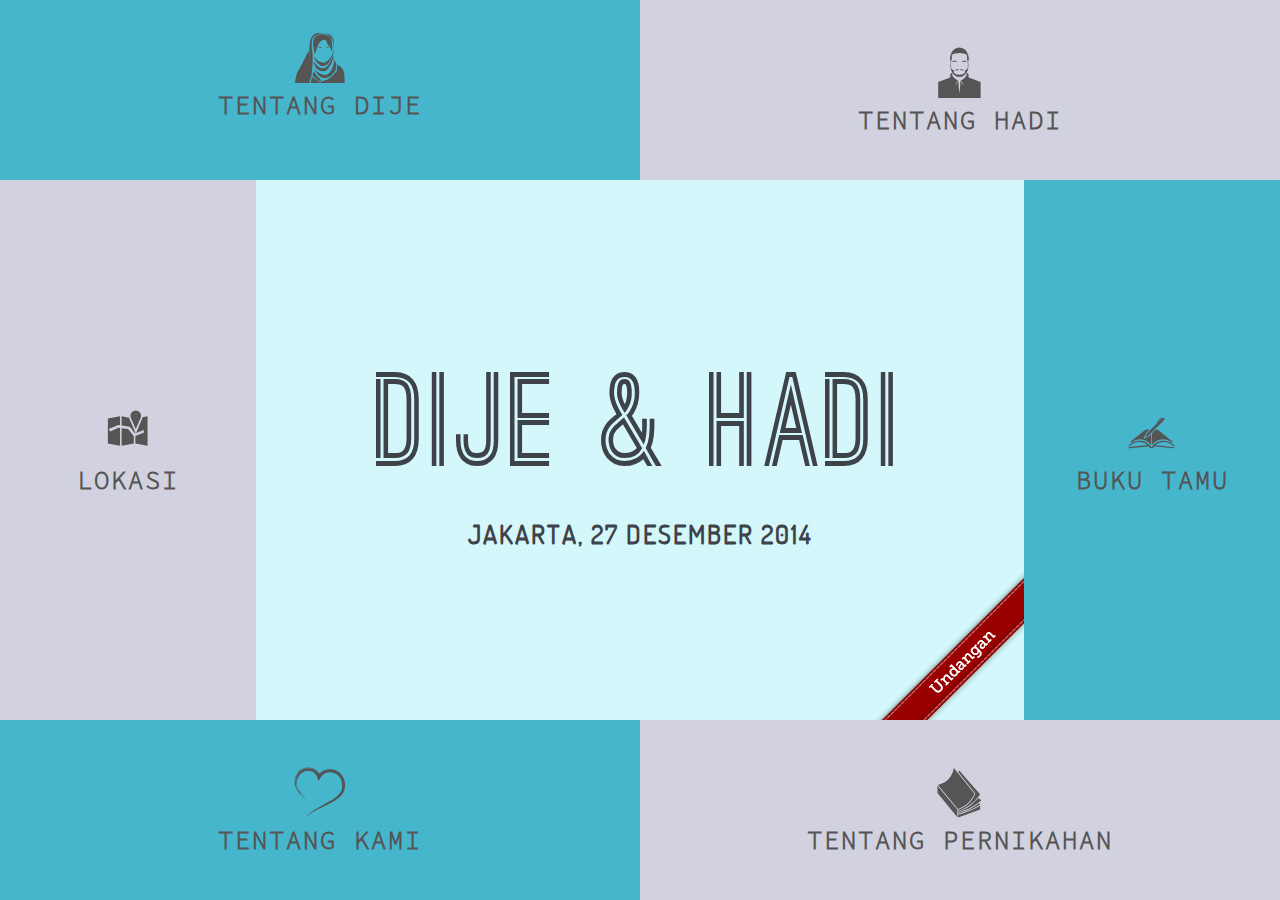
==== index.html @ d493e808 "Update FB comment" ====
<!DOCTYPE html>
<html lang="id">
    <head>
        <title>Undangan pernikahan Djamila Djauhari dan Akhmad Syaikhul Hadi</title>
        <!-- Meta Tags -->
        <meta http-equiv="Content-Type" content="text/html;charset=utf-8">
		<meta http-equiv="X-UA-Compatible" content="IE=edge,chrome=1">
		<meta name="viewport" content="width=device-width, initial-scale=1.0">
        <meta name="description" content="Djamila Djauhari &amp; Akhmad Syaikhul Hadi akan melangsungkan akad dan resepsi pernikahan pada tanggal 27.12.2014">
        <meta name="keywords" content="Akhmad Syaikhul Hadi, Djamila Djauhari, akad, nikah, barakallahulakum">
        <meta name="author" content="Akhmad Syaikhul Hadi">
        <!-- FB widget -->
<!--        <script id="facebook-jssdk" src="//connect.facebook.net/en_US/sdk.js#xfbml=1&amp;version=v2.0"></script>-->
        <meta property="fb:admins" content="555372963">
        <meta property="fb:admins" content="1256271306" />
        <!-- Links -->
        <link rel="stylesheet" type="text/css" href="css/component.css">
        <link rel="stylesheet" type="text/css" href="css/jquery.fancybox.css" media="screen">
        <link rel="shortcut icon" href="images/avatar.png">
        <!-- Java Script -->
        <script type="text/javascript" src="js/jquery.min.js"></script>
        <script type="text/javascript" src="js/jquery.fancybox.pack.js"></script>
		<script type="text/javascript" src="js/modernizr.custom.js"></script>
        <script type="text/javascript">
            // Fancy Box
            $(document).ready(function() {
                $("#denah").fancybox({
                    helpers: {
                        title : {
                            type : 'float'
                        }
                    }
                });
            });
        </script>
    </head>
    <body>
        <div id="fb-root"></div>
        <script>
            (function(d, s, id) {
                var js, fjs = d.getElementsByTagName(s)[0];
                if (d.getElementById(id)) return;
                js = d.createElement(s); js.id = id;
                js.src = "//connect.facebook.net/en_US/sdk.js#xfbml=1&appId=1606710216223258&version=v2.0";
                fjs.parentNode.insertBefore(js, fjs);
            }(document, 'script', 'facebook-jssdk'));
        </script>
        <div class="container">
            <div id="bl-main" class="bl-main">
                <section>
                    <div class="bl-box">
                        <h2 class="bl-icon bl-icon-tentang-dije">Tentang Dije</h2>
                    </div>
                    <div class="bl-content layer-tentang-dije">
                        <p>
                            Djamila Djauhari terlahir sebagai putri pertama dari pasangan T.Djauhari Karrang dan Sabila. Terlahir di kota Pinrang, Sulawesi Selatan. Masa-masa sekolah banyak dihabiskannya di kota Jakarta dan Depok. Lulus pada tahun 2004 dari SMA 78 Kemanggisan Jakarta Barat, Dije melanjutkan kuliah di Fakultas Ekonomi UI dengan mengambil jurusan manajemen SDM. Pada Juli 2009 Dije menyelesaikan pendidikan sarjananya. Ketertarikan Dije mempelajari manusia dan dunia anak membuatnya memutuskan mengambil program master Psikologi Anak Usia Dini pada kampus yang sama. Tahun 2010 Dije memulai program masternya dan selesai pada tahun 2012.
                        </p>
                        <p>
                            Setelah menyelesaikan program masternya, Dije memutuskan bekerja pada salah satu lembaga non profit yakni Dompet Dhuafa. Ketertarikan Dije pada dunia wirausaha dan pendidikan membuat dirinya ditempatkan pada tim akademik Sekolah Bisnis Umar Usman. Hanya satu tahun ia habiskan waktu untuk bekerja dan mencari banyak ilmu wirausaha di sana. Kecintaan Dije pada dunia wirausaha membuatnya membulatkan tekad untuk mendirikan usaha di bidang <i>fashion</i> yang berfokus pada syiar dan pemberdayaan masyarakat. Pada 10 Oktober 2013 maka didirikanlah <b><i>Jeeva Blouse of Muslimah</i></b> berpartner dengan salah satu rekan sekerjanya. Pada akhir tahun 2013 Dije mencoba kembali bekerja di salah satu lembaga pendidikan Malaysia, E-Educator. Hanya bertahan tiga bulan, akhirnya ia memutuskan untuk fokus mengembangkan usahanya hingga sekarang.
                        </p>
                        <p>
                            Dije memiliki hobi membaca buku, menulis, dan mendengarkan nasyid. Ketertarikannya pada dunia wirausaha dan pendidikan membuatnya terus menggali ilmu sebagai bekal untuk menjadi <i>entrepreneur</i> dan dosen yang semoga mampu mendatangkan banyak manfaat bagi sekitar.
                        </p>
                    </div>
                    <span class="bl-icon bl-icon-close"></span>
                </section>
                <section>
                    <div class="bl-box">
                        <h2 class="bl-icon bl-icon-tentang-hadi">Tentang Hadi</h2>
                    </div>
                    <div class="bl-content layer-tentang-hadi">
                        <p>
                            Akhmad Syaikhul Hadi terlahir sebagai anak pertama dari pasangan Ghozi Masyhuri dan Zubaidah (almh.). Sebagian besar masa kecil hingga pendidikan menengah atas dihabiskan di kota kelahirannya Lumajang, Jawa Timur. Setelah lulus dari bangku SMA di SMUN 2 Lumajang pada tahun 2004, Hadi memutuskan untuk melanjutkan pendidikannya ke fakultas ilmu komputer UI sekaligus merantau ke Depok, Jawa Barat. Di awal tahun 2007, Hadi memperoleh kesempatan mengikuti program D3 beasiswa Monbukahakusho Jepang. Ketertarikannya pada negeri sakura yang ia pendam sejak SMA membuat Hadi pada akhirnya memutuskan melanjutkan studinya ke Jepang.
                        </p>
                        <p>
                            Selama menempuh pendidikan di Jepang, Hadi menghabiskan tahun pertamanya untuk belajar bahasa Jepang di Tokyo selama satu tahun. Pada tahun berikutnya Hadi hijrah ke provinsi Shizuoka untuk melanjutkan program D3 di Numazu National College of Technology selama tiga tahun. Tahun 2011, dia kembali hijrah ke provinsi Niigata untuk melanjutkan program S1 di Nagaoka Univeristy of Technology menekuni bidang <i>software engineering</i>. Setelah menyelesaikan pendidikan sarjananya pada maret 2013, Hadi bekerja pada Carmate Mfg.Co.,Ltd. Tokyo sebagai <i>software engineer</i> divisi <i>Software Development Technical Laboratory</i> hingga sekarang.
                        </p>
                        <p>
                            Hadi memiliki hobi dan minat dalam membaca <i>software development</i>, bersepeda, dan jalan-jalan. Kecintaan Hadi pada negeri sakura dan bidang IT masih membuatnya ingin terus menapaki karier beberapa tahun di sana.
                        </p>
                    </div>
                    <span class="bl-icon bl-icon-close tentang-hadi"></span>
                </section>
                <section>
                    <div class="bl-box">
                        <h2 class="bl-icon bl-icon-lokasi">Lokasi</h2>
                    </div>
                    <div class="bl-content layer-lokasi">
                        <div class="map-content">
                            <figure class="effect-sadie">
                                <a id="denah" href="images/denah_lokasi.png" title="Gedung Lembaga Administrasi Negara (LAN)">
                                    <img class="map" src="images/denah_lokasi.png" alt="Map">
                                </a>
                                <figcaption>
                                    <p>Klik untuk memperbesar denah lokasi</p>
                                </figcaption>
                            </figure>
                        </div>
                        <div class="info-content">
                            <h2>Gedung LAN (Lembaga Administrasi Negara)</h2>
                            <h2>Jl. Administrasi II Pejompongan - Jakpus</h2>
                            <br/>
                            <h1>Sabtu, 27 Desember 2014</h1>
                            <br/>
                            <h4>Akad nikah dimulai pukul 08.00 WIB</h4>
                            <h4>dan resepsi dimulai pukul 11.00 WIB</h4>
                        </div>
                    </div>
                    <span class="bl-icon bl-icon-close"></span>
                </section>
                <section>
                    <div class="bl-box bl-box-special">
                        <div>
                        <h2>Dije &amp; Hadi</h2>
                        <h3>Jakarta, 27 Desember 2014</h3>
                        </div>
                        <img src="images/undangan.png" usemap="#ribbon" alt="Undangan"
     style="position:absolute;bottom:0;right:0;border:none;max-width:35%;max-height:35%">
                    </div>
                    <div class="bl-content layer-undangan">
                        <p>Assalamu'alaikum Warahmatullahi Wabarakatuh</p>
                        <p>Maha Suci Allah yang telah menciptakan makhluknya berpasang-pasangan. Ya Allah, perkenankanlah kami:</p>
                        <h2 style="text-align:center;">Djamila Djauhari</h2>
                        <p style="text-align:center;">dengan</p>
                        <h2 style="text-align:center;">Akhmad Syaikhul Hadi</h2>
                        <p>Untuk melaksanakan syariat agama-Mu, mengikuti sunnah Rasul-Mu, dalam membentuk ikatan keluarga sakinah, mawaddah, warahmah.</p>
                        <p>Akad Nikah insyaAllah akan diselenggarakan pada:</p>
                        <p style="text-align:center">Hari Sabtu, 27 Desember 2014<br/>
                            Pukul 08:00 WIB s.d selesai<br/>
                            Bertempat di Gedung Graha Makarti Bhakti Nagari Kampus LAN<br/>
                            Jalan Administrasi II Pejompongan, Jakarta Pusat
                        </p>
                        <p>Dilanjutkan dengan resepsi pernikahan kami pada:</p>
                        <p style="text-align:center">Hari Sabtu, 27 Desember 2014<br/>
                            Pukul 11:00 WIB s.d 13:00 WIB<br/>
                            Bertempat di Gedung Graha Makarti Bhakti Nagari Kampus LAN<br/>
                            Jalan Administrasi II Pejompongan, Jakarta Pusat
                        </p>
                        <p>Merupakan suatu kehormatan dan kebahagiaan bagi kami apabila Bapak/Ibu/Saudara/i berkenan hadir untuk memberikan doa restu kepada kami.</p>
                        <p>Wassalamu'alaikum Warahmatullahi Wabarakatuh</p>
                    </div>
                    <span class="bl-icon bl-icon-close"></span>
                </section>
                <section>
                    <div class="bl-box">
                        <h2 class="bl-icon bl-icon-buku-tamu">Buku Tamu</h2>
                    </div>
                    <div class="bl-content layer-buku-tamu">
                        <p>Doa adalah penghubung harap kita pada pemilik semesta.<br/>
                            Maka semoga doa-doa yang terpanjatkan mengundang banyak keberkahan dariNya.<br/>
                            Kami memohon doa dan restu dari rekan-rekan tercinta.<br/>
                            Terima kasih atas kunjungan di beranda kami, semoga bisa dipetik kebermanfaatannya.<br/>
                            Dengan senang hati kami juga ingin mendengar pesan dan kesan dari Anda :)</p>
                        <div class="fb-comments" data-href="http://dije-hadi.com/" data-numposts="5" data-colorscheme="light"></div>
                    </div>
                    <span class="bl-icon bl-icon-close"></span>
                </section>
                <section>
                    <div class="bl-box">
                        <h2 class="bl-icon bl-icon-tentang-kami">Tentang Kami</h2>
                    </div>
                    <div class="bl-content layer-tentang-kami">
                        <p>
                            Ini adalah kisah perjalanan tentang kami. Kisah di mana alur waktu yang mengikuti skenario-Nya pada akhirnya menautkan niatan-niatan yang sama untuk menikah. Orang-orang yang seniatan pasti Allah akan pertemukan, bagaimana pun caranya. Allah selalu punya cara terindah untuk mempertemukannya yang kadang semuanya itu di luar batas nalar manusia. Tentang kami, semoga alur cerita kehidupan kami bisa memberi hikmah bagi rekan-rekan yang membacanya.
                        </p>
                        <h3>22 Juli 2014</h3>
                        <p>
                            Memasuki malam 24 Ramadhan 1435H. Siang itu saya masih duduk-duduk santai di pelataran masjid Baitul Ihsan sambil menunggu adzan dzuhur tiba, sesekali terlihat beberapa anak kecil berlarian di sana penuh riang walaupun mereka sedang <i>shaum</i>. Ayah dan ibu mereka sengaja membawa mereka untuk ber<i>i’tikaf</i> bersama di sana. Saya pun mulai berselancar di dunia maya untuk sejenak melepas kejenuhan. Terlihat ada notifikasi melalui message FB dari seorang kakak kelas yang sedang studi di Jepang. Kami saling menyapa dan bertanya kabar. Lalu ia pun segera masuk ke inti pembicaraan yakni ingin mengenalkan seorang temannya yang punya niat untuk menikah.
                        </p>
                        <h3>23 Juli 2014</h3>
                        <p>
                            Memasuki malam ganjil 25 Ramadhan 1435H. Kakak kelas kami pun memfasilitasi kami untuk saling bertukar biodata. Terlihat ada notifikasi pada akun email saya, namun karena jaringan yang sedang mengalami gangguan akhirnya saya memutuskan membukanya keesokan hari di rumah.
                        </p>
                        <h3>Menuju 24 Juli 2014</h3>
                        <p>
                            Kami mencoba mempelajari biodata dan mendiskusikannya dengan orang tua masing-masing. Ada beberapa syarat pribadi dan juga orang tua yang harus kami pertimbangkan untuk memutuskan mau melanjutkan proses atau tidak. Tidak butuh waktu lama bagi kami untuk memutuskan melanjutkan proses ini. <i>Bismillah</i>.
                        </p>
                        <h3>25 Juli 2014</h3>
                        <p>
                            Karena perbedaan jarak dua negara yang sangat jauh antara Jepang dan Indonesia, kami pun diundang ke sebuah grup WhatsApp oleh kakak kelas kami (sekaligus sebagai mediator) untuk bisa saling berkenalan dan mengajukan beberapa pertanyaan yang ingin ditanyakan. Komunikasi pun kami lakukan di dalamnya. Beberapa pertanyaan saya ajukan padanya dan juga sebaliknya. Keesokannya tanggal 26 Juli 2014, lelaki ini pun pulang ke Indonesia dan berlebaran di kampung halamannya Lumajang, Jawa Timur. Sebelumnya, ia sudah memutuskan untuk melakukan proses taaruf dan berjanji akan langsung menemui keluarga saya. Menginap semalam, sehari sebelum keberangkatannya kembali ke Tokyo.
                        </p>
                        <h3>1 Agustus 2014</h3>
                        <p>
                            Selepas maghrib saya, adik, dan ibu memutuskan untuk menjemput lelaki ini di bandara Soekarno-Hatta disebabkan rumah kami yang sulit dijangkau oleh kendaraan umum. Dari Lumajang Jawa Timur, ia terbang menuju Jakarta. Sekitar pukul 19.30 kami tiba di bandara. Sekitar 30 menit waktu berlalu, kami masih menunggu kedatangannya di luar bandara. Dia masih sibuk menunggu dan mengklaim bagasi bawaannya. Menunggu seseorang yang belum saya pernah kenal sebelumnya, hanya mengandalkan ingatan foto di biodata dan pakaian yang ia kenakan saat itu. Bingung, kikuk, dan agak cemas, itu yang saya rasakan malam itu. Semua perasaan bercampur baur di dalamnya. Namun saya hanya ingin meluruskan niat menikah ini dan menyandarkan segala sesuatu hanya pada-Nya. Berpasrah. Jam sudah menunjukkan pukul 20.00 lebih beberapa menit dan saya sekeluarga pun masih berdiri di pintu kedatangan domestik, masih menanti kedatangannya. Tak lama nampak seorang lelaki berkacamata yang samar-samar sepertinya saya mengenalinya dan itu memang dia! Kami pun bertemu pertama kali di gerbang 2F dengan saling melepas senyum. Lalu kami berjalan ke area parkir dan pulang bersama-sama menuju rumah. Di perjalanan pulang kami sekeluarga berbincang-bincang ringan dengannya.
                        </p>
                        <h3>2 Agustus 2014</h3>
                        <p>
                            Pagi hari kami sarapan sekeluarga. Lalu saya dan dia pun berbincang sebentar di meja makan. Dia yang mengenyam pendidikan sarjana di jepang dan sebelumnya sempat juga beberapa tahun kuliah di fasilkom UI ternyata memiliki teman-teman dekat yang saya pun mengenalnya. Namun antara saya dan dia memang belum pernah bertemu sekalipun di UI. Perkenalan keluarga dilakukan dengan perbincangan ringan. Ia lebih banyak menghabiskan waktu berbincang dengan ibu juga ayah saya. Ayah saya berprofesi sebagai seorang pelaut yang akhir-akhir ini memang kapalnya cukup sering berlabuh ke Jepang. Topik diskusi mengenai negeri sakura itu pun mengalir diantara mereka berdua. Tidak pernah mengenal sebelumnya, namun seperti ada benang merah yang menghubungkan dia dengan keluarga saya.
                        </p>
                        <img class="img-menunggu" src="images/menunggu.png" alt="Menunggu di bandara" />
                        <p>
                            Menuju siang hari, selepas dzuhur dan makan siang kami pun pergi sekeluarga ke toko buku terdekat karena memang ada buku yang saya ingin cari di sana dan sekaligus mengusir kejenuhan di rumah. Siang sampai dengan sore kami habiskan waktu di toko buku dengan mecari-cari buku ataupun sekedar membaca di tempat. Kami membeli beberapa buku dan lalu melakukan perjalanan pulang menuju rumah.
                        </p>
                        <p>
                            Menjelang magrib kami sudah tiba kembali di rumah. Setelah makan malam dan shalat Isya, kami pun harus mengantar dia kembali ke bandara Soekarno-Hatta. Pesawatnya akan terbang jam 23.30 kembali menuju Tokyo. Kami sekeluarga kembali mengantarkannya menuju bandara Soekarno-Hatta malam itu. Sekitar pukul 20.00, kami tiba di bandara. Dia masuk ke bandara dan <i>check-in</i> agak lama karena bertepatan dengan <i>weekend</i> sehingga banyak orang yang juga melakukan penerbangan malam itu. Saya dan sekeluarga pun menunggunya di luar.
                        </p>
                        <p>
                            Setengah jam kemudian akhirnya dia kembali mengunjungi kami. Saya waktu itu memilih menjaga jarak beberapa meter darinya mungkin karena perasaan yang masih kikuk juga bingung, masih merasa asing dengan kehadirannya yang tiba-tiba datang dalam kehidupan saya. Seperti biasa, dia pun lebih banyak berinteraksi dengan ibu, ayah, dan adik-adik. Sekitar 20 menit kemudian, dia pun pamit ingin kembali ke dalam bandara. Saya masih menjaga jarak, berada beberapa meter darinya. Terlihat dia bersalaman dengan ayah, ibu, dan adik-adik saya. Lalu saya sedikit memperhatikan ia mengucapkan sesuatu pada ibu saya yang seketika itu saya melihat air muka ibu saya tampak bahagia. Entahlah apa yang ia ucapkan, saya tidak tau dan tak terdengar jelas dari tempat saya berdiri. Lalu saya pun menghampirinya dan menitipkan salam untuk kakak kelas kami sekeluarga di Tokyo-Japan. Kami pun berpisah malam itu.
                        </p>
                        <p>
                            Sambil berjalan ke luar bandara dan berselancar dengan <i>gadget</i> pribadi, ibu saya pun menggamit lengan saya dan membisikkan saya beberapa kalimat.
                        </p>
                        <blockquote>
                            Ka, tadi ada pesan dari mas Hadi katanya, <i>Dengan mengucapkan bismillahirrahmanirrahiim dengan 
ini saya melamar putri ibu, resminya nanti saya insyaAllah akan datang kembali dengan ayah saya ke Jakarta...</i>
                        </blockquote>
                        <p>
                            Saya yang waktu itu masih sibuk dengan <i>gadget</i>, tertegun. Berhenti beberapa detik mencoba mencerna bait-bait kalimat barusan. Masih dengan langkah gontai dan sedang merasa berada di alam mimpi, saya sekeluarga meninggalkan bandara. Malam itu langit masih berpanorama sendu dengan hiasan beberapa kerlip bintang menggantung diatapnya.
                        </p>
                        <p>
                            Saya hanya mampu melakukan <i>istikharah</i> dan musyawarah dalam hal ini, juga mengikuti pasrah bagaimana skenario takdir Allah bermain didalamnya. Pada salah satu istikharah yang saya lakukan dan sesudahnya saya memohonkan petunjuk pada Allah melalui mushaf Qur’an. Saya coba membuka acak mushaf tersebut dan dari 6.666 ayat didalamnya mata saya tertuju pada satu ayat yang saya rasa itu menjadi jawaban dari istikharah saya:
                        </p>
                        <blockquote>
                            <p>
                            Dan perintahkanlah keluargamu melaksanakan shalat dan sabar dalam mengerjakannya. Kami tidak meminta rezeki kepadamu, Kami-lah yang memberi rezeki kepadamu. Dan akibat (yang baik di akhirat) adalah bagi orang yang bertaqwa. (Q.S. Tha-ha: 132)
                            </p>
                        </blockquote>
                        <p>
                            Tidak butuh waktu lama bagi saya dan keluarga berdiskusi untuk memutuskan menerima pinangan tersebut. Ada beberapa hal yang saya butuhkan ada dirinya walaupun jika ingin jujur, kami memiliki karakter yang serba bertolak belakang. Namun semoga perbedaan yang ada bisa saling melengkapi di kemudian hari untuk menguatkan ikatan <i>mahligai</i>. Bulan Agustus hingga November 2014 adalah waktu bagi kami menyiapkan teknis pernikahan. Jarak antara Indonesia dan Jepang bukanlah kendala bagi kami untuk memantapkan niat menikah ini.
                            </p>
                        <p>
                            Suatu perjalanan yang sangat singkat untuk menuju rumah barakah, <i>alhamdulillah</i> berbagai kemudahan Allah anugerahkan pada kami. Semoga beberapa hitungan waktu ke depan yang akan kami habiskan di negeri sakura adalah waktu bersama yang kami urai dengan menikmati titik-titik keberkahan di dalamnya dan menjadikan surga sebagai tempat kami mengadakan reuni akbar di dalamnya. Semoga, insyaAllah, aamiin..
                        </p>
                        <p>
                            Terima kasih kepada kedua orang tua, keluarga, dan teman-teman tercinta yang sudah turut mendoakan kami tanpa jengah dan bosan karena mungkin doa-doa kalianlah yang lebih Allah dengar di kerajaan langit-Nya. Cukuplah Allah saja yang mampu menjadi sebaik-baiknya pemberi balasan untuk kalian semua :)
                        </p>
                        <p class="quotation">
                            Memburu berkah amatlah berat, tapi justru di dalamnyalah ada banyak rasa nikmat [Salim A.Fillah]
                        </p>
                        <p style="text-align:right;padding-bottom:30px">
                            written by Dije
                        </p>
                    </div>
                    <span class="bl-icon bl-icon-close tentang-kami"></span>
                </section>
                <section>
                    <div class="bl-box">
                        <h2 class="bl-icon bl-icon-perjalanan">Tentang Pernikahan</h2>
                    </div>
                    <div class="bl-content layer-tentang-nikah">
                        <p>
                            <h2 style="text-align:center">Tentang Pernikahan</h2>
                        </p>
                        <p class="quotation">
                            Dan segala sesuatu Kami ciptakan berpasang-pasangan supaya kamu mengingat kebesaran Allah.<br/>
                            (Q.S. Adz-Dzariyat: 49)
                        </p>
                        <p class="quotation">
                            Maha suci (Allah) yang telah menciptakan semuanya berpasang-pasangan,<br/>
                            baik dari apa yang ditumbuhkan oleh bumi dan dari mereka sendiri,<br/>
                            maupun dari apa yang tidak mereka ketahui.<br/>
                            (Q.S. Ya Sin: 36)
                        </p>
                        <p class="quotation">
                            Dan di antara tanda-tanda kekuasaan-Nya ialah Dia menciptakan untukmu isteri-isteri dari jenismu sendiri,<br/>
                            supaya kamu cenderung dan merasa tenteram kepadanya, dan dijadikan-Nya di antaramu rasa kasih dan sayang.<br/>
                            Sesungguhnya pada yang demikian itu benar-benar terdapat tanda-tanda bagi kaum yang berfikir.<br/>
                            (Q.S. Ar-rum : 21)
                        </p>
                        <p class="quotation">
                            Yang terbaik diantara kalian adalah yang terbaik terhadap keluarga/istrinya.<br/>
                            Dan saya adalah orang yang paling baik terhadap istri/keluarga saya.<br/>
                            [HR. At-Tirmidzi dari Aisyah]
                        </p>
                        <p class="quotation">
                            Sebaik-baik wanita adalah istri yang bila kau pandang membuat kau senang,<br/>
                            bila kau suruh ia patuh, dan bila kau tidak ada<br/>
                            ia senantiasa menjaga hartamu dan dirinya.<br/>
                            [HR. Abu Dawud]
                        </p>
                        <p class="quotation">
                            Kami tidak melihat (cara yang lebih baik) bagi dua orang yang sedang jatuh cinta selain menikah.<br/>
                            [HR. Ibnu Majah]
                        </p>
                        <p class="quotation">
                            Termasuk kesempurnaan iman seseorang adalah akhlak yang paling baik<br/>
                            dan sikap paling lemah lembut terhadap keluarganya.<br/>
                            [HR. At-Tirmidzi]
                        </p>
                        <p class="quotation">
                            Semoga Allah mengumpulkan kesempurnaan kalian berdua,<br/>
                            membahagiakan kesungguhan kalian berdua,<br/>
                            memberkahi kalian berdua,<br/>
                            dan mengeluarkan dari kalian berdua kebajikan yang banyak.<br/>
                            (Doa Rasulullah untuk pernikahan Fathimah-Ali)
                        </p>
                        <p class="quotation">
                            Sesungguhnya, apabila seorang suami memandang isterinya (dengan kasih dan sayang)<br/>
                            dan isterinya juga memandang suaminya (dengan kasih dan sayang),<br/>
                            maka Allah akan memandang keduanya dengan pandangan kasih dan sayang.<br/>
                            Dan apabila seorang suami memegang jemari isterinya (dengan kasih dan sayang),<br/>
                            maka berjatuhanlah dosa-dosa dari segala jemari keduanya.<br/>
                            [HR. Abu Sa’id]
                        </p>
                        <p class="quotation">
                            Dari Abu Hurairah Radhiyallahu 'Anhu, beliau berkata bahwa Rasulullah SAW telah bersabda:<br/>
                            "Tiga orang yang pasti Allah akan tolong mereka:<br/>
                            orang yang berjihad di jalan Allah,<br/>
                            hamba sahaya yang ingin menebus dirinya,<br/>
                            dan orang yang ingin menikah dengan tujuan menjaga dirinya (dari yang haram).<br/>
                            [HR. At-Tirmidzi]
                        </p>
                        <p class="quotation">
                            Kecocokan jiwa memang tak selalu sama rumusnya<br/>
                            Ada dua sungai besar yang bertemu dan bermuara di laut yang satu; itu kesamaan<br/>
                            Ada panas dan dingin bertemu untuk mencapai kehangatan; itu keseimbangan<br/>
                            Ada hujan lebat berjumpa tanah subur, lalu menumbuhkan taman; itu kegenapan<br/>
                            tapi satu hal tetap sama, mereka cocok karena bersama bertasbih memuji Allah<br/>
                            -Salim A.Fillah-
                        </p>
                        <p class="quotation">
                            Menikahlah, bukan karena engkau kasihan, bukan karena engkau cinta,<br/>
                            tapi karena kau yakin bahwa syurga akan semakin dekat bila engkau menikah.<br/>
                            -Asma Nadia-
                        </p>
                        <p class="quotation">
                            Sebaik-baiknya amalan adalah yang menyertakan Allah didalamnya,<br/>
                            tak menimbulkan kegelisahan pun keraguan,<br/>
                            melainkan menimbulkan sejatinya ketenangan.<br/>
                            -Fu-
                        </p>
                        <p class="quotation">
                            Kalau memang terlihat rumit lupakanlah. Itu jelas bukan cinta sejati kita.<br/>
                            Cinta sejati selalu sederhana.Pengorbanan yang sederhana,<br/>
                            kesetiaan yang tak menuntut apapun, dan keindahan yang apa adanya.<br/>
                            -Tere Liye-
                        </p>
                        <p class="quotation">
                            Jangan kau kira cinta datang dari keakraban yang lama dan pendekatan yang tekun.<br/>
                            Cinta adalah anak kecocokan jiwa, dan jika itu tidak pernah ada,<br/>
                            cinta tak akan pernah tercipta dalam hitungan tahun bahkan milenia.<br/>
                            -Kahlil Gibran-
                        </p>
                        <p class="quotation">
                            Pernikahan adalah akad untuk menebarkan kebajikan,<br/>
                            akad untuk mencari rejeki yang halal dan thayib,<br/>
                            akad untuk menjaga hubungan kekeluargaan,<br/>
                            akad untuk berbakti kepada orang tua dan mertua,<br/>
                            akad untuk mencetak generasi berkualitas,<br/>
                            akad untuk siap menjadi bapak dan ibu bagi anak-anak,<br/>
                            akad untuk membangun peradaban masa depan.<br/>
                            Pernikahan, adalah akad untuk segala yang bernama kebaikan!<br/>
                            -Cahyadi Takariawan
                        </p>
                        <p class="quotation">
                            Selalu ada keajaiban untuk orang-orang yang sabar.<br/>
                            Dan kita akan menemukannya.<br/>
                            Selalu ada hal-hal luar biasa bagi orang-orang yang menerima kehendak Allah.<br/>
                            Dan kita akan mendapatkannya.<br/>
                            Selalu ada kejutan tak terduga bagi orang yang tak mau menyerah.<br/>
                            Dan kita akan merasakannya.<br/>
                            Selalu ada pertolongan Allah untuk orang-orang yang berusaha dan berserah diri.<br/>
                            Dan kita akan meyakininya.<br/>
                            -Nazrul Anwar-
                        </p>
                        <p class="quotation">
                            Cinta bukanlah mencari pasangan yang sempurna, tapi menerima pasangan kita dengan sempurna.<br/>
                            -anonymous-
                        </p>
                        <p class="quotation">
                            A great marriage is not when the 'perfect couple' comes together.<br/>
                            It is when an imperfect couple learns to enjoy their differences.<br/>
                            -Dave Maurer-
                        </p>
                        <p class="quotation">
                            Successful marriage requires falling in love many times with the same person.<br/>
                            -Greek Proverbs-
                        </p>
                    </div>
                    <span class="bl-icon bl-icon-close tentang-nikah"></span>
                </section>
            </div>
        </div>
		<script src="js/boxlayout.js"></script>
		<script>
            $(function() {
                Boxlayout.init();
            });
        </script>
    </body>
</html>
---- css/component.css ----
@import url(http://fonts.googleapis.com/css?family=Lato:300,400,700);

@font-face {
	font-family: 'Ostrich Sans';
	src: url('../fonts/ostrich-sans-bold.eot');
	src: local('☺'), url('../fonts/ostrich-sans-bold.woff') format('woff'),
        url('../fonts/ostrich-sans-bold.ttf') format('truetype'),
        url('../fonts/ostrich-sans-bold.svg') format('svg');
	font-weight: 700;
	font-style: normal;
}

@font-face {
    font-family: 'dosisregular';
    src: url('../fonts/dosis-regular-webfont.eot');
    src: url('../fonts/dosis-regular-webfont.eot?#iefix') format('embedded-opentype'),
         url('../fonts/dosis-regular-webfont.woff') format('woff'),
         url('../fonts/dosis-regular-webfont.ttf') format('truetype'),
         url('../fonts/dosis-regular-webfont.svg#dosisregular') format('svg');
    font-weight: normal;
    font-style: normal;
}

@font-face {
	font-family: 'icomoon';
	src:url('../fonts/icomoon.eot');
	src:url('../fonts/icomoon.eot?#iefix') format('embedded-opentype'),
		url('../fonts/icomoon.woff') format('woff'),
		url('../fonts/icomoon.ttf') format('truetype'),
		url('../fonts/icomoon.svg#icomoon') format('svg');
	font-weight: normal;
	font-style: normal;
}

@font-face {
	font-family: 'britannic';
	src:url('../fonts/britannic_bold-webfont.eot');
	src:url('../fonts/britannic_bold-webfont.eot?#iefix') format('embedded-opentype'),
		url('../fonts/britannic_bold-webfont.woff') format('woff'),
		url('../fonts/britannic_bold-webfont.ttf') format('truetype'),
		url('../fonts/britannic_bold-webfont.svg#britannic') format('svg');
	font-weight: normal;
	font-style: normal;
}

@font-face {
    font-family: 'Source Code Pro Black';
    font-style: normal;
    font-weight: normal;
    src: local('Source Code Pro Black'), url('../fonts/sourcecodepro-black.woff') format('woff');
}

@font-face {
    font-family: 'Source Code Pro ExtraLight';
    font-style: normal;
    font-weight: normal;
    src: local('Source Code Pro ExtraLight'), url('../fonts/sourcecodepro-extralight.woff') format('woff');
}

@font-face {
    font-family: 'Source Code Pro Light';
    font-style: normal;
    font-weight: normal;
    src: local('Source Code Pro Light'), url('../fonts/sourcecodepro-light.woff') format('woff');
}

@font-face {
    font-family: 'Source Code Pro';
    font-style: normal;
    font-weight: normal;
    src: local('Source Code Pro'), url('../fonts/sourcecodepro-medium.woff') format('woff');
}

@font-face {
    font-family: 'Source Code Pro';
    font-style: normal;
    font-weight: normal;
    src: local('Source Code Pro'), url('../fonts/sourcecodepro-regular.woff') format('woff');
}

@font-face {
    font-family: 'Source Code Pro Bold';
    font-style: normal;
    font-weight: normal;
    src: local('Source Code Pro Bold'), url('../fonts/sourcecodepro-bold.woff') format('woff');
}

@font-face {
    font-family: 'Source Code Pro Semibold';
    font-style: normal;
    font-weight: normal;
    src: local('Source Code Pro Semibold'), url('../fonts/sourcecodepro-semibold.woff') format('woff');
}

@font-face {
    font-family: 'ambleregular';
    src: url('../fonts/Amble-Regular-webfont.eot');
    src: url('../fonts/Amble-Regular-webfont.eot?#iefix') format('embedded-opentype'),
         url('../fonts/Amble-Regular-webfont.woff') format('woff'),
         url('../fonts/Amble-Regular-webfont.ttf') format('truetype'),
         url('../fonts/Amble-Regular-webfont.svg#ambleregular') format('svg');
    font-weight: normal;
    font-style: normal;
}

@font-face {
    font-family: "fira-sans";
    src: url("../fonts/FiraSans-Regular.otf") format("truetype");
    font-style: normal;
    font-weight: normal;
}

/*
Icon Font: undangan
Thank you for using The Noun Project. This icon is licensed under Creative
Commons Attribution and must be attributed as:
    Map by Stefan Zoll from The Noun Project
    Person by Veysel Kara from The Noun Project
    Woman by Veysel Kara from The Noun Project
    Guest Book by Inn Style from The Noun Project
    Heart by Laurène Smith from The Noun Project
*/

@font-face {
  font-family: "undangan";
  src: url("../fonts/undangan.eot");
  src: url("../fonts/undangan.eot?#iefix") format("embedded-opentype"),
       url("../fonts/undangan.woff") format("woff"),
       url("../fonts/undangan.ttf") format("truetype"),
       url("../fonts/undangan.svg#undangan") format("svg");
  font-weight: normal;
  font-style: normal;
}

@media screen and (-webkit-min-device-pixel-ratio:0) {
  @font-face {
    font-family: "undangan";
    src: url("../fonts/undangan.svg#undangan") format("svg");
  }
}

[data-icon]:before { content: attr(data-icon); }

[data-icon]:before,
.bl-icon-buku-tamu:before,
.bl-icon-lokasi:before,
.bl-icon-perjalanan:before,
.bl-icon-tentang-dije:before,
.bl-icon-tentang-hadi:before,
.bl-icon-tentang-kami:before {
  display: inline-block;
  font-family: "undangan";
  font-style: normal;
  font-weight: normal;
  font-variant: normal;
  line-height: 1;
  text-decoration: inherit;
  text-rendering: optimizeLegibility;
  text-transform: none;
  -moz-osx-font-smoothing: grayscale;
  -webkit-font-smoothing: antialiased;
  font-smoothing: antialiased;
}

body, html { font-size: 100%; padding: 0; margin: 0; height: 100%;}

*,
*:after,
*:before {
	-webkit-box-sizing: border-box;
	-moz-box-sizing: border-box;
	box-sizing: border-box;
}

body {
    font-family: 'Lato', Calibri, Arial, sans-serif;
    color: #f2ede3;
    background: #333;
    font-size: 0.9em;
    font-weight: 300;
}

a {
	color: #f0f0f0;
	text-decoration: none;
	font-weight: 700;
	letter-spacing: 2px;
	padding: 0 5px;
	text-transform: uppercase;
	font-size: 80%;
}

a:hover {
	color: #fff;
}

blockquote {
    border-left: 10px solid #ccc;
    margin: 1.5em 10px;
    padding: 0.5em 10px;
    quotes: "\201C""\201D""\2018""\2019";
    font-size: 1.4em;
}
blockquote:before {
    color: #ccc;
    content: open-quote;
    font-size: 4em;
    line-height: 0.1em;
    margin-right: 0.25em;
    vertical-align: -0.4em;
}
blockquote p {
    display: inline;
}

.container { height: 100%; }

.bl-main {
	position: absolute;
	width: 100%;
	height: 100%;
	overflow: hidden;
}

.bl-main > section {
	position: absolute;
}

/* Tentang Dije */
.bl-main > section:first-child {
	top: 0;
	left: 0;
    background: #46b6cc;
    width: 50%;
	height: 20%;
}

/* Tentang Hadi */
.bl-main > section:nth-child(2) {
	top: 0;
	left: 50%;
    background: #d2d1df;
    width: 50%;
	height: 20%;
}

/* Lokasi */
.bl-main > section:nth-child(3) {
	top: 20%;
	left: 0;
    background: #d2d1df;
    width: 20%;
	height: 60%;
}

/* Undangan */
.bl-main > section:nth-child(4) {
	top: 20%;
	left: 20%;
    background: #d3f7fb;
    width: 60%;
	height: 60%;
}

/* Buku Tamu */
.bl-main > section:nth-child(5) {
    top: 20%;
    left: 80%;
    background: #46b6cc;
    width: 20%;
	height: 60%;
}

/* Tentang Kami */
.bl-main > section:nth-child(6) {
    top: 80%;
	left: 0;
    background: #46b6cc;
    width: 50%;
	height: 20%;
}

/* Perjalanan */
.bl-main > section:nth-child(7) {
    top: 80%;
	left: 50%;
    background: #d2d1df;
    width: 50%;
	height: 20%;
}

.bl-content.layer-lokasi {
    background: rgba(255,255,255,0.8);
    text-align: center;
    top: 34px;
	left: 34px;
	right: 34px;
	bottom: 34px;
	padding: 20px;
    border-radius: 4px;
}

.bl-content.layer-tentang-kami {
    background: rgba(0,0,0,0.3);
    top: 34px;
	left: 34px;
	right: 34px;
	bottom: 34px;
	padding: 20px 40px;
    border-radius: 4px;
    color: white;
}

.bl-content.layer-tentang-dije {
    font-family: 'ambleregular';
    background: rgba(252,198,226,0.3);
    width: 60%;
    top: 34px;
	right: 34px;
    left: 37%;
    padding: 20px 40px;
    border-radius: 4px;
}

.bl-content.layer-tentang-hadi {
    font-family: 'ambleregular';
    background: rgba(154,206,255,0.3);
    width: 50%;
    top: 34px;
	right: 34px;
    left: 37%;
    padding: 20px 40px;
    border-radius: 4px;
}

.bl-icon.bl-icon-close.tentang-hadi {
    left: 86%;
}

.bl-icon.bl-icon-close.tentang-kami {
    color: white;
}

.bl-content.layer-tentang-nikah p {
    font-size: 1.2em;
    padding-bottom: 3%;
}

.bl-content.layer-tentang-nikah {
    color: white;
}

.bl-icon.bl-icon-close.tentang-nikah {
    color: white;
}

.map-content .map{
    position: absolute;
    top: 50%;
    left: 10px;
    width: 50%;
    margin-top: -15%;
}
.map-content img:hover {
    background-color: rgb(171,221,198);
}
.info-content {
    position: absolute;
    top: 50%;
    right: 0%;
    width: 50%;
    margin-top: -15%;
}

.bl-content.layer-undangan {
    background: rgba(255,255,255,0.8);
    text-align: center;
    top: 34px;
	left: 34px;
	right: 34px;
	bottom: 34px;
	padding: 20px;
    border-radius: 4px;
}

.bl-content.layer-undangan h2 {
    font-family: 'dosisregular';
    font-size: 1.7em;
}

.bl-content.layer-buku-tamu {
    background: rgba(255,255,255,0.8);
    text-align: center;
    top: 34px;
	left: 34px;
	right: 34px;
	bottom: 34px;
	padding: 20px;
    border-radius: 4px;
}

.bl-box-special {
    position: relative;
    width: 100%;
    height: 100%;
    display: table;
}

.bl-box {
	position: relative;
	width: 100%;
	height: 100%;
	cursor: pointer;
	opacity: 1;
	/* Centering with flexbox */
    display: -webkit-box;
    display: -moz-box;
    display: -ms-flexbox;
    display: -webkit-flex;
    display: flex;
    -webkit-flex-direction: row;
    -ms-flex-direction: row;
    flex-direction: row;
    -webkit-flex-wrap: wrap;
    -ms-flex-wrap: wrap;
    flex-wrap: wrap;
    -webkit-box-pack: center;
    -moz-box-pack: center;
    -webkit-justify-content: center;
    -ms-flex-pack: center;
    justify-content: center;
    -webkit-box-align: center;
    -moz-box-align: center;
    -webkit-align-items: center;
    -ms-flex-align: center;
    align-items: center;
}

.bl-box h2 {
    color: #555;
    font-family: 'Source Code Pro Light';
	text-align: center;
	margin: 0;
	padding: 20px;
	width: 100%;
	font-size: 2vw;/*1.8em;*/
	letter-spacing: 2px;
	font-weight: 700;
	text-transform: uppercase;
}

.bl-icon {
	font-family: 'undangan';
	speak: none;
	font-style: normal;
	font-weight: normal;
	font-variant: normal;
	text-transform: none;
	line-height: 1;
	cursor: pointer;
	-webkit-font-smoothing: antialiased;
}

.bl-icon:before {
	display: block;
	font-size: 2em;
	margin-bottom: 10px;
}

.bl-icon-tentang-dije:before {
    font-family: 'undangan';
	content: "\f103";
}

.bl-icon-buku-tamu:before {
    font-family: 'undangan';
    content: "\f100";
}

.bl-icon-lokasi:before {
    font-family: 'undangan';
    content: "\f101";
}

.bl-icon-perjalanan:before {
    font-family: 'undangan';
    content: "\f102";
}

.bl-icon-tentang-hadi:before {
    font-family: 'undangan';
    content: "\f104";
}

.bl-icon-tentang-kami:before {
    font-family: 'undangan';
    content: "\f105";
}

.bl-main > section .bl-icon-close {
	position: absolute;
	top: 20px;
	right: 20px;
	cursor: pointer;
	z-index: 100;
	opacity: 0;
	pointer-events: none;
    color: #3e4349;
}

.bl-icon-close:before {
    font-family: "icomoon";
	content: "\e005";
}

.bl-content, div.bl-panel-items > div > div {
	opacity: 0;
	pointer-events: none;
	position: absolute;
	top: 60px;
	left: 30px;
	right: 30px;
	bottom: 30px;
	padding: 0 20px;
	overflow: hidden;
	overflow-y: auto;
    color: #3e4349;
}

.bl-content p {
	margin: 0 auto;
	padding-bottom: 15px;
	font-size: 1.0em;
	line-height: 1.8;
}

.bl-content h2 {
    font-family: 'dosisregular';
	font-size: 1.8em;
	font-weight: 300;
	margin: 0 0 20px 0;
    text-align: left;
}

.bl-content h1 {
    font-family: 'Ostrich Sans';
	font-size: 1.8em;
	font-weight: 300;
	margin: 0 0 20px 0;
    text-align: left;
}

.bl-content h4 {
	font-size: 1.2em;
	font-weight: 300;
	margin: 0 0 20px 0;
    text-align: left;
}

.bl-content.layer-lokasi .info-content {
    padding-left: 50px;
}

.bl-box-special div {   
    display: inline-block;
    vertical-align: middle;
    width: 100%;
}

.bl-box-special h2 {
    font-family: 'Ostrich Sans';
	margin: 0;
	width: 100%;
	font-size: 10vw;/*10em;*/
	letter-spacing: 2px;
	font-weight: 500;
	text-transform: uppercase;
    text-align: center;
    color: #3e4349;
}

.bl-box-special h3 {
    font-family: 'dosisregular';
	margin: 0;
	width: 100%;
    position: relative;
	letter-spacing: 2px;
    font-size: 2vw;
	font-weight: 700;
	text-transform: uppercase;
    text-align: center;
    color: #3e4349;
}

/* Transition classes and properties */
/* Separated for a better overview and control */

.bl-main > section {
	-webkit-transition: all 0.5s ease-in-out;
	-moz-transition: all 0.5s ease-in-out;
	transition: all 0.5s ease-in-out;
}

.bl-main > section.bl-expand {
	width: 100%;
	height: 100%;
	top: 0;
	left: 0;
}

.bl-main > section.bl-expand-top {
	z-index: 100;
}

/* Tentang Dije */
.bl-main > section:first-child.bl-expand {
	background: #f1f3f0 url("../images/dije.png") no-repeat;
    -webkit-background-size: contain;
    -moz-background-size: contain;
    -o-background-size: contain;
    background-size: contain;
}
/* Tentang Hadi */
.bl-main > section:nth-child(2).bl-expand {
	background: #f1f3f0 url("../images/hadi.png") no-repeat bottom left fixed;
    -webkit-background-size: auto 90%;
    -moz-background-size: auto 90%;
    -o-background-size: auto 90%;
    background-size: auto 90%;
}
/* Lokasi */
.bl-main > section:nth-child(3).bl-expand {
    background: url("../images/snow.jpg") no-repeat center center fixed;
    -webkit-background-size: cover;
    -moz-background-size: cover;
    -o-background-size: cover;
    background-size: cover;
}
/* Undangan */
.bl-main > section:nth-child(4).bl-expand {
	background: url("../images/sakura.jpg") no-repeat center center fixed;
    -webkit-background-size: cover;
    -moz-background-size: cover;
    -o-background-size: cover;
    background-size: cover;
}
/* Buku Tamu */
.bl-main > section:nth-child(5).bl-expand {
	background: url("../images/semi.jpg") no-repeat center center fixed;
    -webkit-background-size: cover;
    -moz-background-size: cover;
    -o-background-size: cover;
    background-size: cover;
}
/* Tentang Kami */
.bl-main > section:nth-child(6).bl-expand {
	background: #4BBE8E;
    background: url("../images/kita.jpg") no-repeat center center fixed;
    -webkit-background-size: cover;
    -moz-background-size: cover;
    -o-background-size: cover;
    background-size: cover;
}
/* Perjalanan */
.bl-main > section:nth-child(7).bl-expand {
	background: #5e93df url("../images/pernikahan.png") no-repeat bottom left fixed;
    -webkit-background-size: 40% 40%;
    -moz-background-size: 40% 40%;
    -o-background-size: 40% 40%;
    background-size: 40% 40%;
}

.bl-main.bl-expand-item > section:not(.bl-expand),
.bl-main.bl-expand-item > section.bl-scale-down {
	-webkit-transform: scale(0.5);
	-moz-transform: scale(0.5);
	-ms-transform: scale(0.5);
	transform: scale(0.5);
	opacity: 0;
}

.bl-box {
	-webkit-transition: opacity 0.2s linear 0.5s;
	-moz-transition: opacity 0.2s linear 0.5s;
	transition: opacity 0.2s linear 0.5s;
}

section.bl-expand .bl-box {
	opacity: 0;
	-webkit-transition: opacity 0s linear;
	-moz-transition: opacity 0s linear;
	transition: opacity 0s linear;
}

.bl-box h2 {
	-webkit-transition: all 0.2s ease-in-out;
	-moz-transition: all 0.2s ease-in-out;
	transition: all 0.2s ease-in-out;
}

.no-touch section:not(.bl-expand) .bl-box:hover h2 {
	-webkit-transform: translateY(-15px);
	-moz-transform: translateY(-15px);
	-ms-transform: translateY(-15px);
	transform: translateY(-15px);
}

.bl-content,
.bl-icon-close {
	-webkit-transition: opacity 0.1s linear 0s;
	-moz-transition: opacity 0.1s linear 0s;
	transition: opacity 0.1s linear 0s;
}

section.bl-expand .bl-content,
section.bl-expand .bl-icon-close {
	pointer-events: auto;
	opacity: 1;
	-webkit-transition: opacity 0.3s linear 0.5s;
	-moz-transition: opacity 0.3s linear 0.5s;
	transition: opacity 0.3s linear 0.5s;
}

.img-menunggu {
    height: 75%;
    float: right;
}

.quotation {
    text-align:center;
    font-style:italic;
}

/* Lily effect */ 
figure.effect-sadie figcaption::before,
figure.effect-sadie p {
    transition: opacity 0.35s, transform 0.35s;
}
 
figure.effect-sadie p {
    position: absolute;
    top: 70%;
    left: 0;
    padding: 2em;
    width: 50%;
    opacity: 0;
    transform: translate3d(0,50px,0);
}
 
figure.effect-sadie:hover figcaption::before ,
figure.effect-sadie:hover p {
    opacity: 1;
    transform: translate3d(0,30px,0);
}

@media screen and (max-width: 46.5em) {
	.bl-content,
	.bl-box {
		font-size: 75%;
	}

	.bl-expand .bl-box {
		height: 130px;
	}

	.bl-content > ul li {
		width: 40%;
	}
}
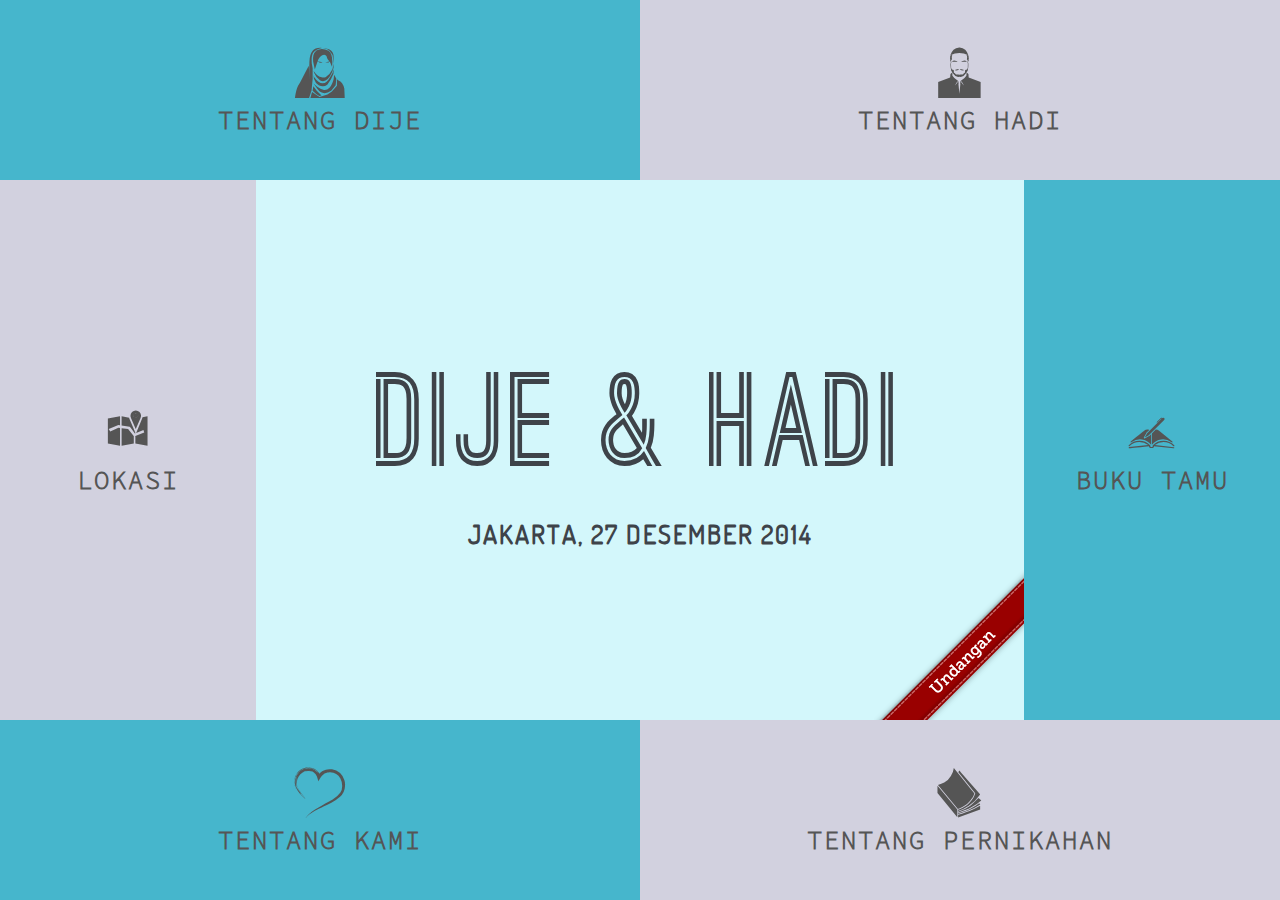
==== commit cd36102b: "Update FB comment" ====
--- a/index.html
+++ b/index.html
@@ -15,12 +15,12 @@
         <meta property="fb:admins" content="1256271306" />
         <!-- Links -->
         <link rel="stylesheet" type="text/css" href="css/component.css">
-        <link rel="stylesheet" type="text/css" href="css/jquery.fancybox.css" media="screen">
+<!--        <link rel="stylesheet" type="text/css" href="css/jquery.fancybox.css" media="screen">-->
         <link rel="shortcut icon" href="images/avatar.png">
         <!-- Java Script -->
-        <script type="text/javascript" src="js/jquery.min.js"></script>
-        <script type="text/javascript" src="js/jquery.fancybox.pack.js"></script>
-		<script type="text/javascript" src="js/modernizr.custom.js"></script>
+<!--        <script type="text/javascript" src="js/jquery.min.js"></script>-->
+<!--        <script type="text/javascript" src="js/jquery.fancybox.pack.js"></script>-->
+<!--		<script type="text/javascript" src="js/modernizr.custom.js"></script>-->
         <script type="text/javascript">
             // Fancy Box
             $(document).ready(function() {
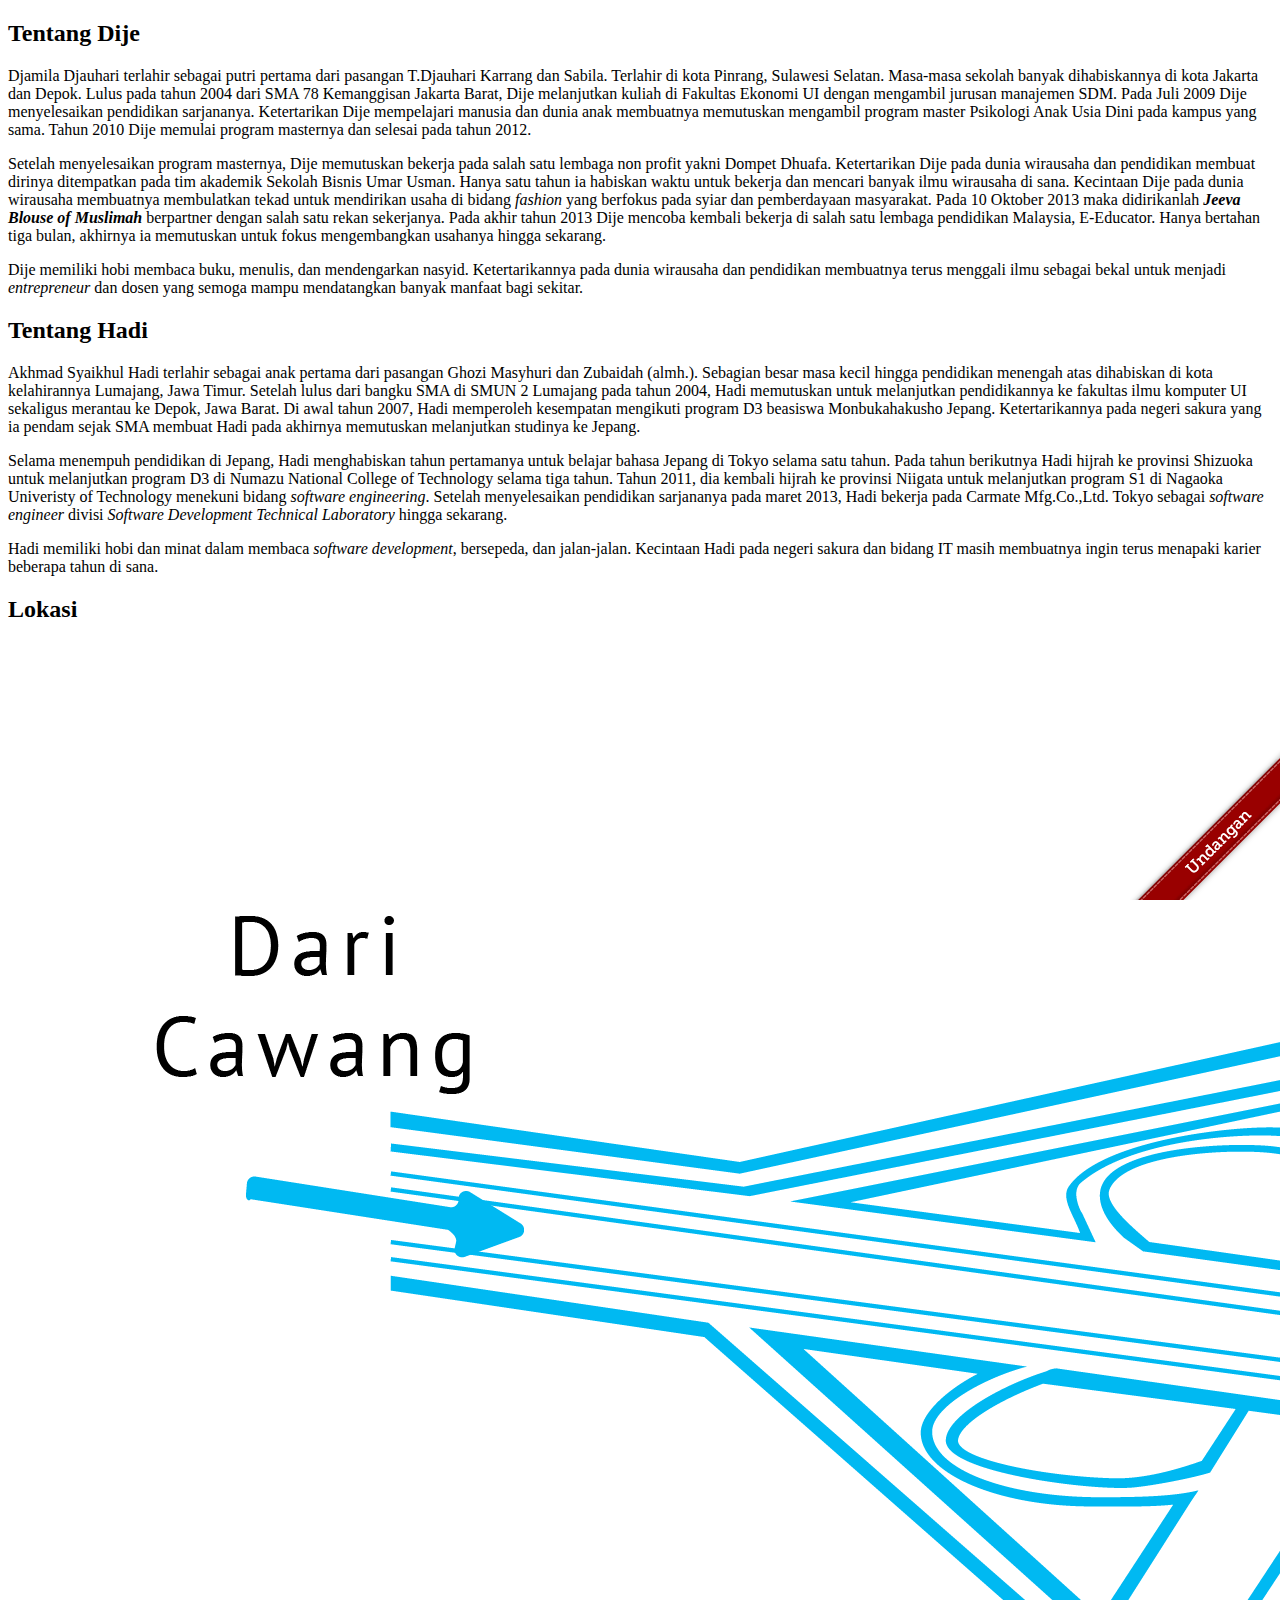
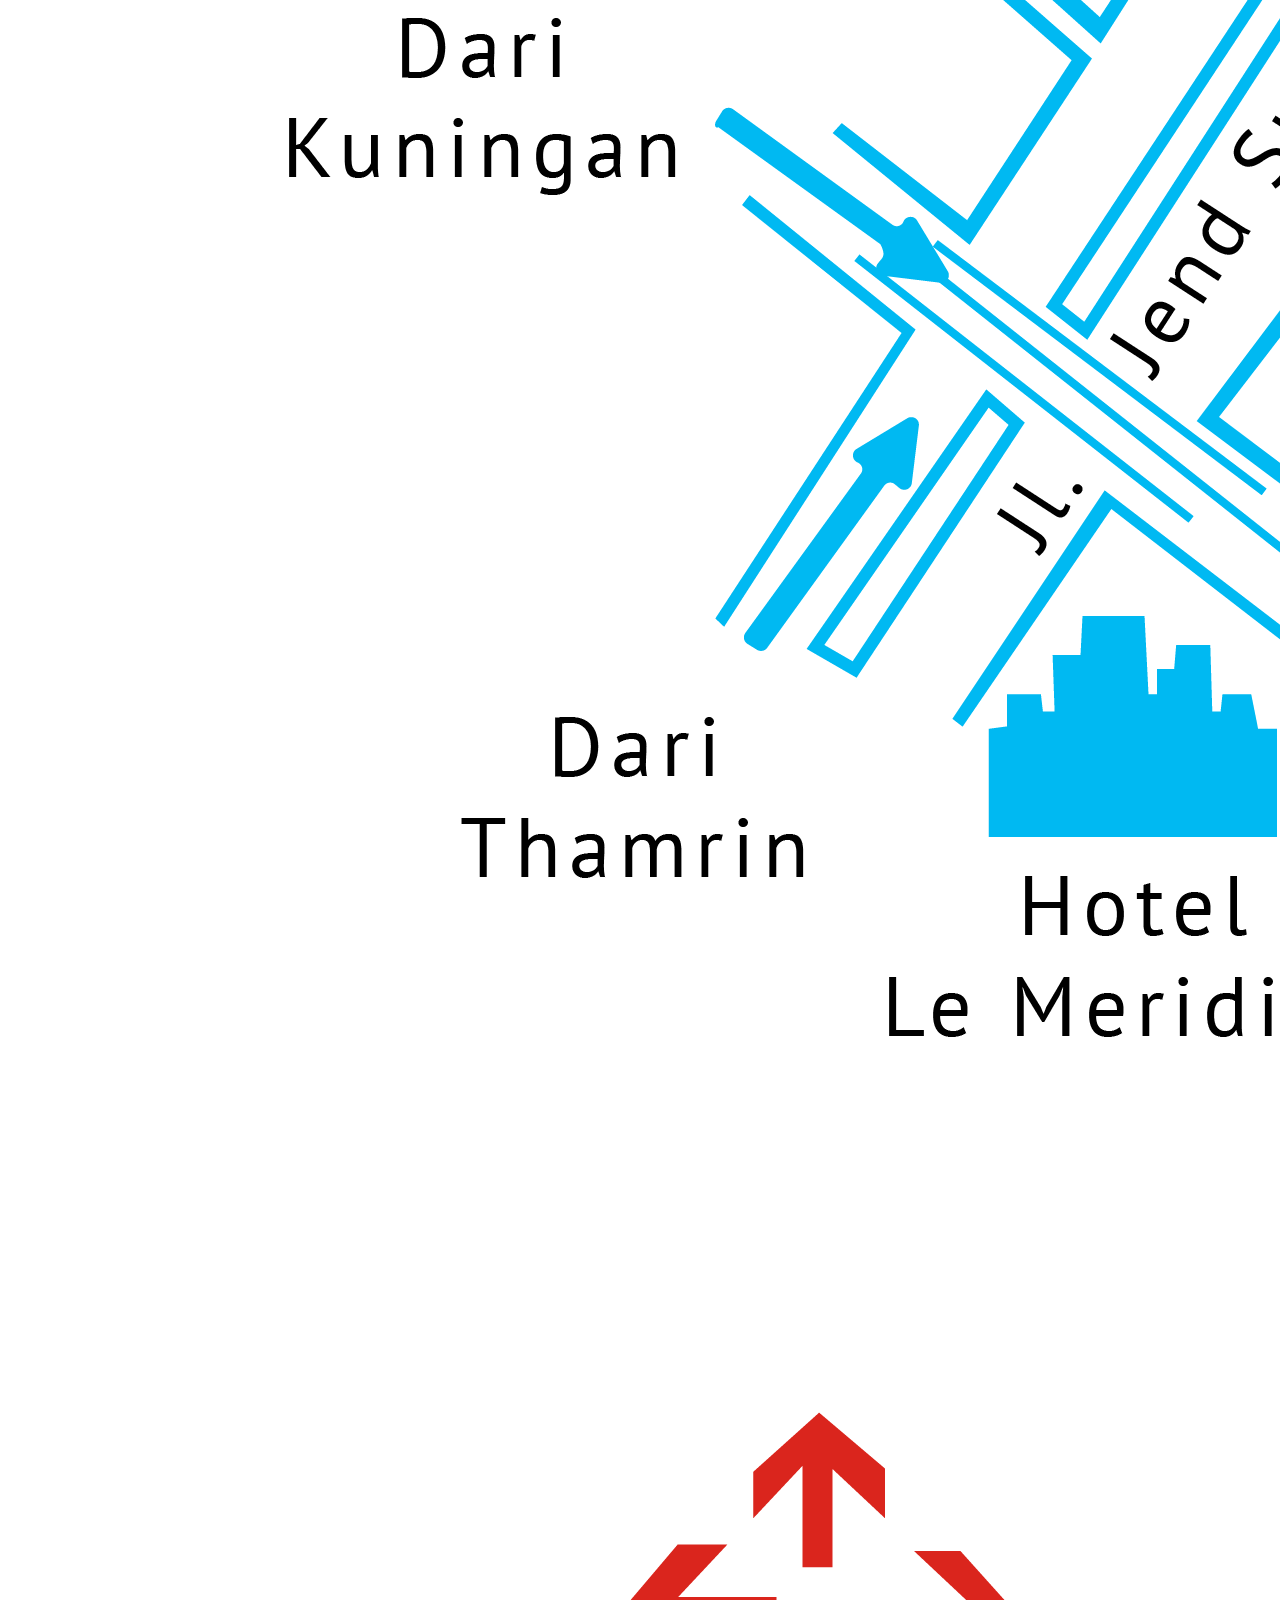
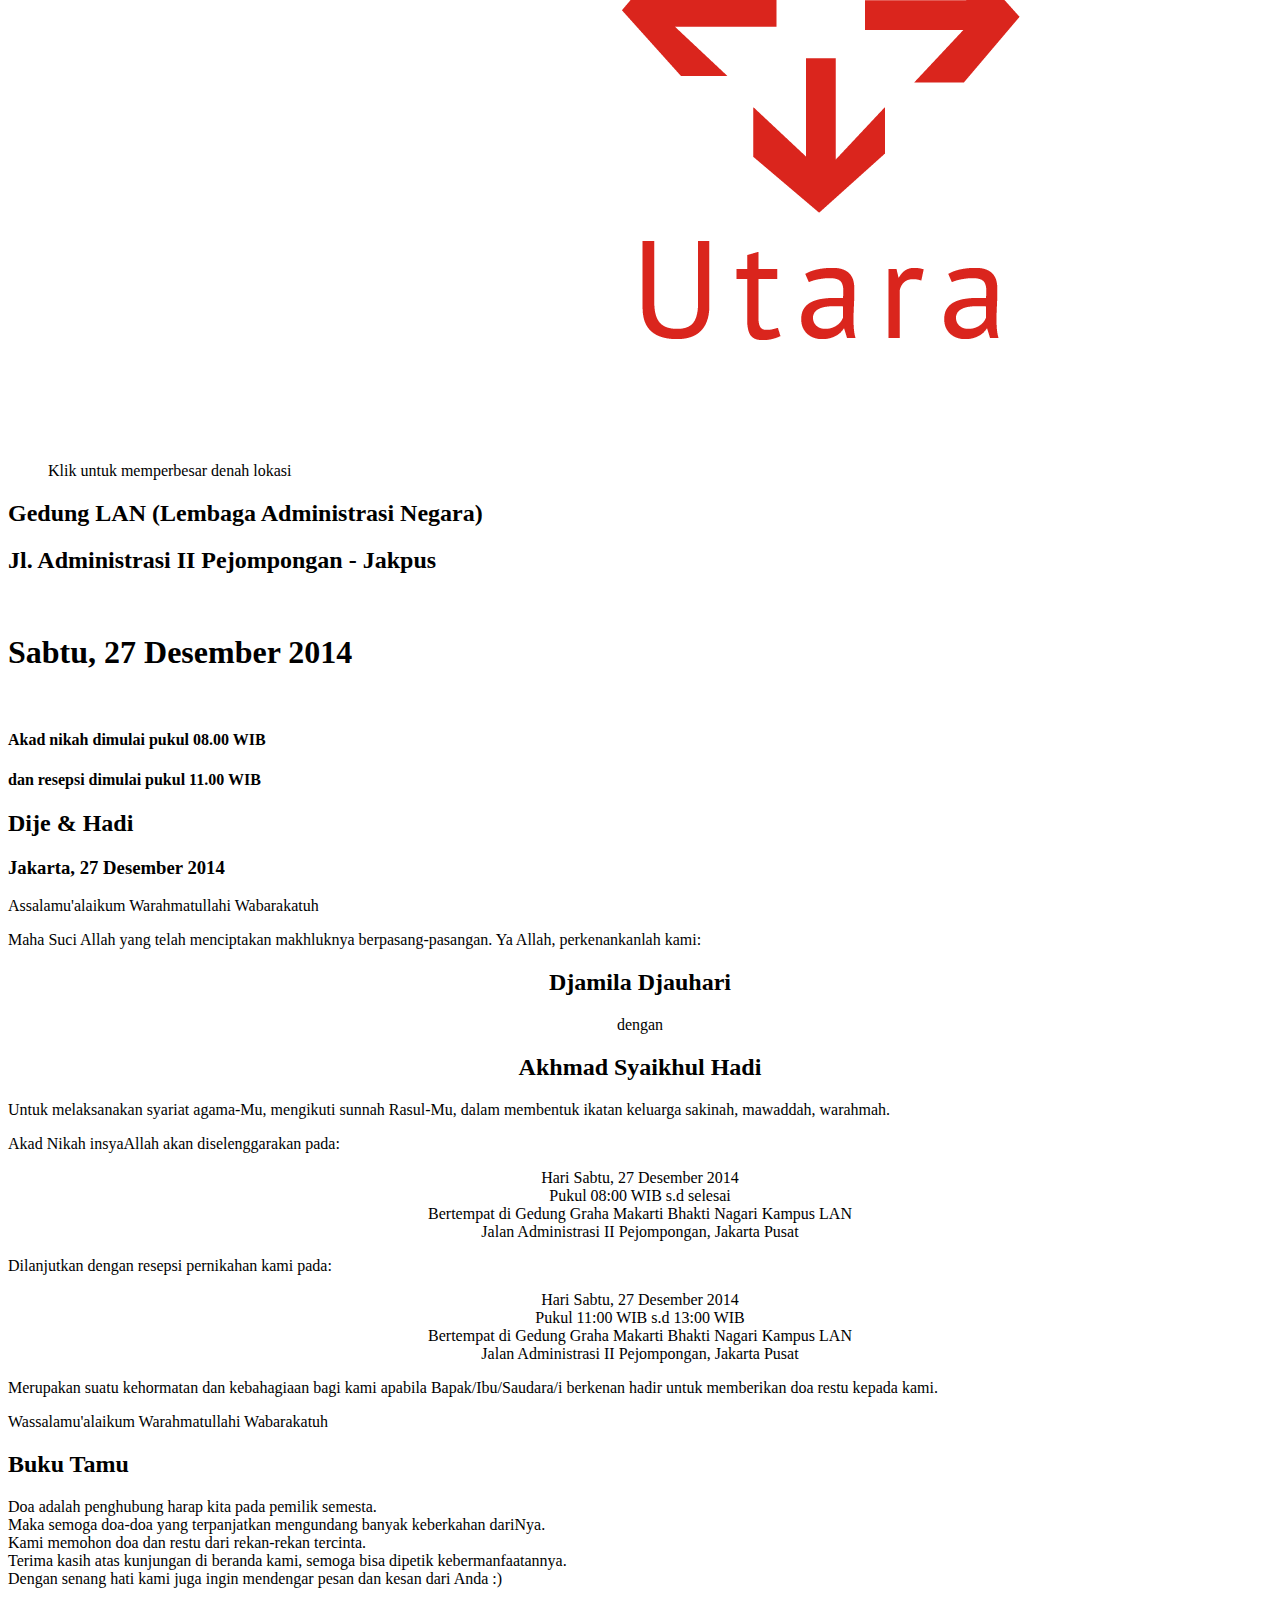
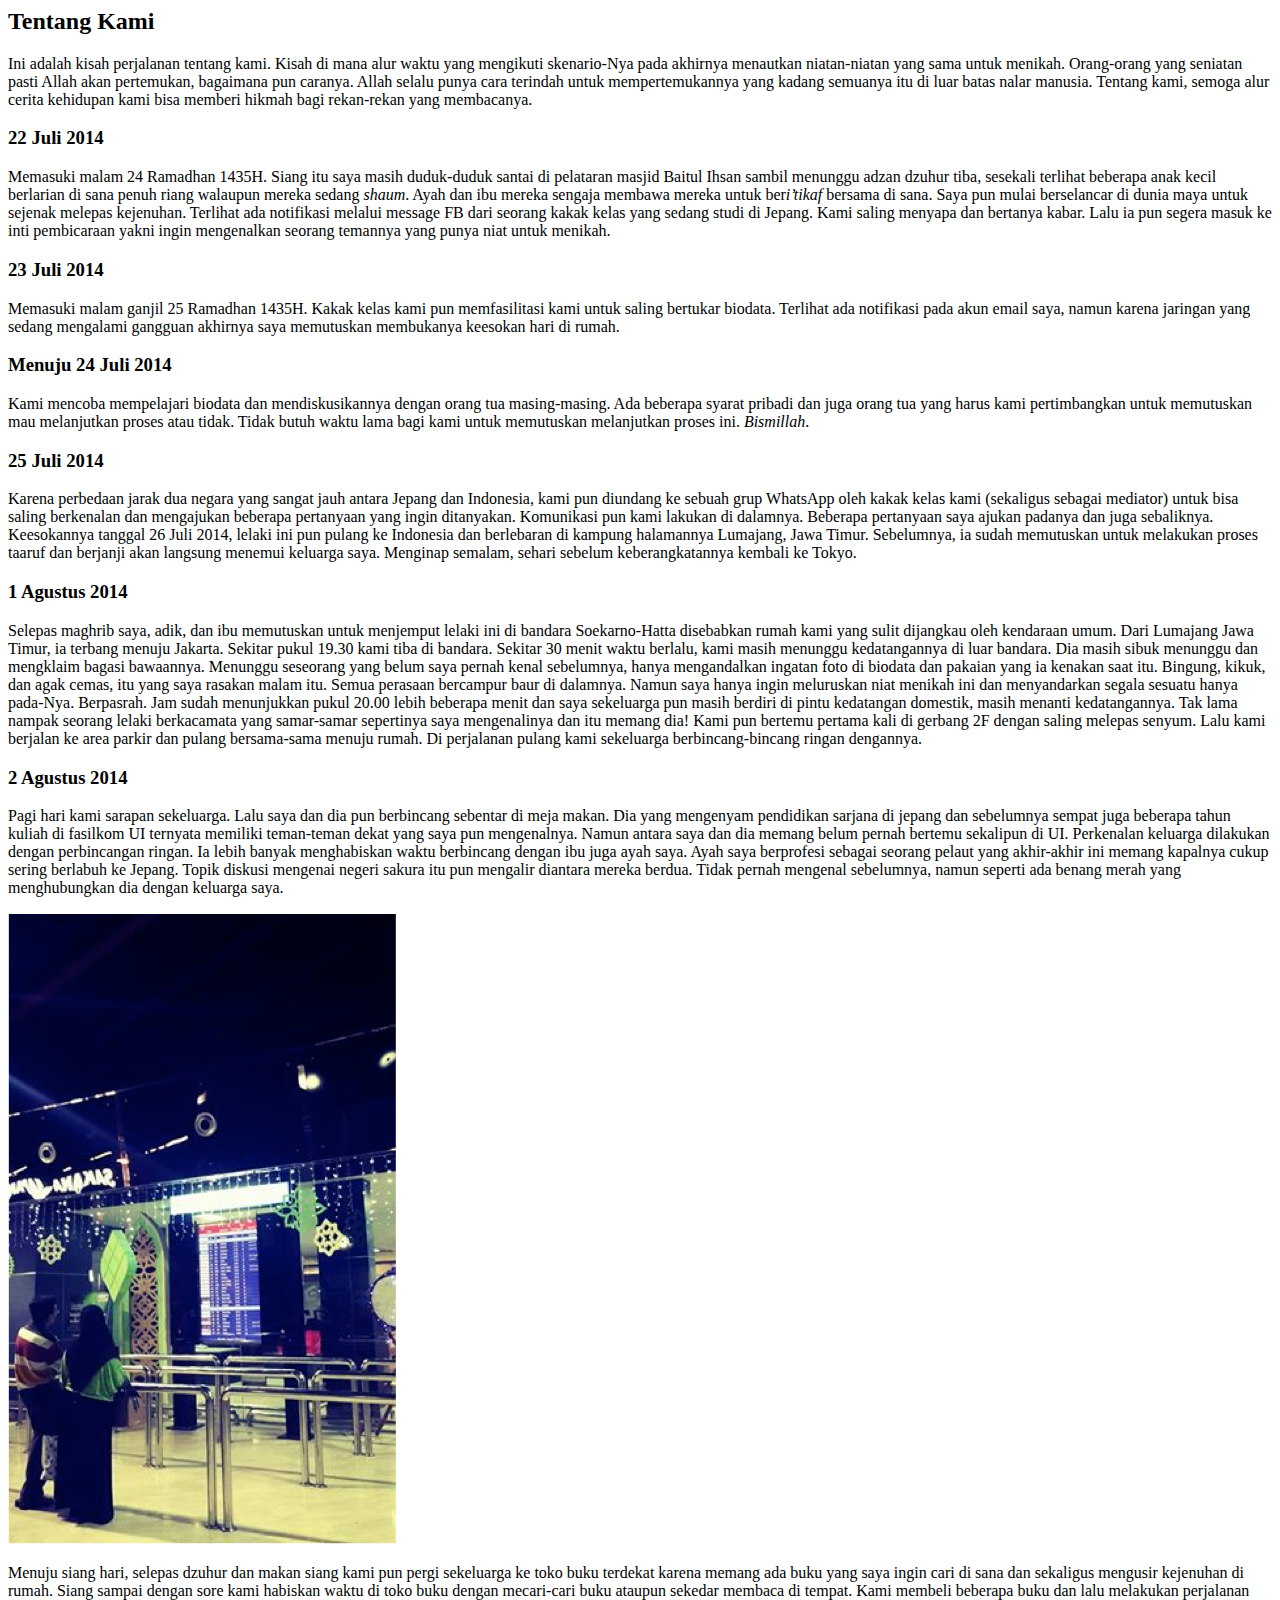
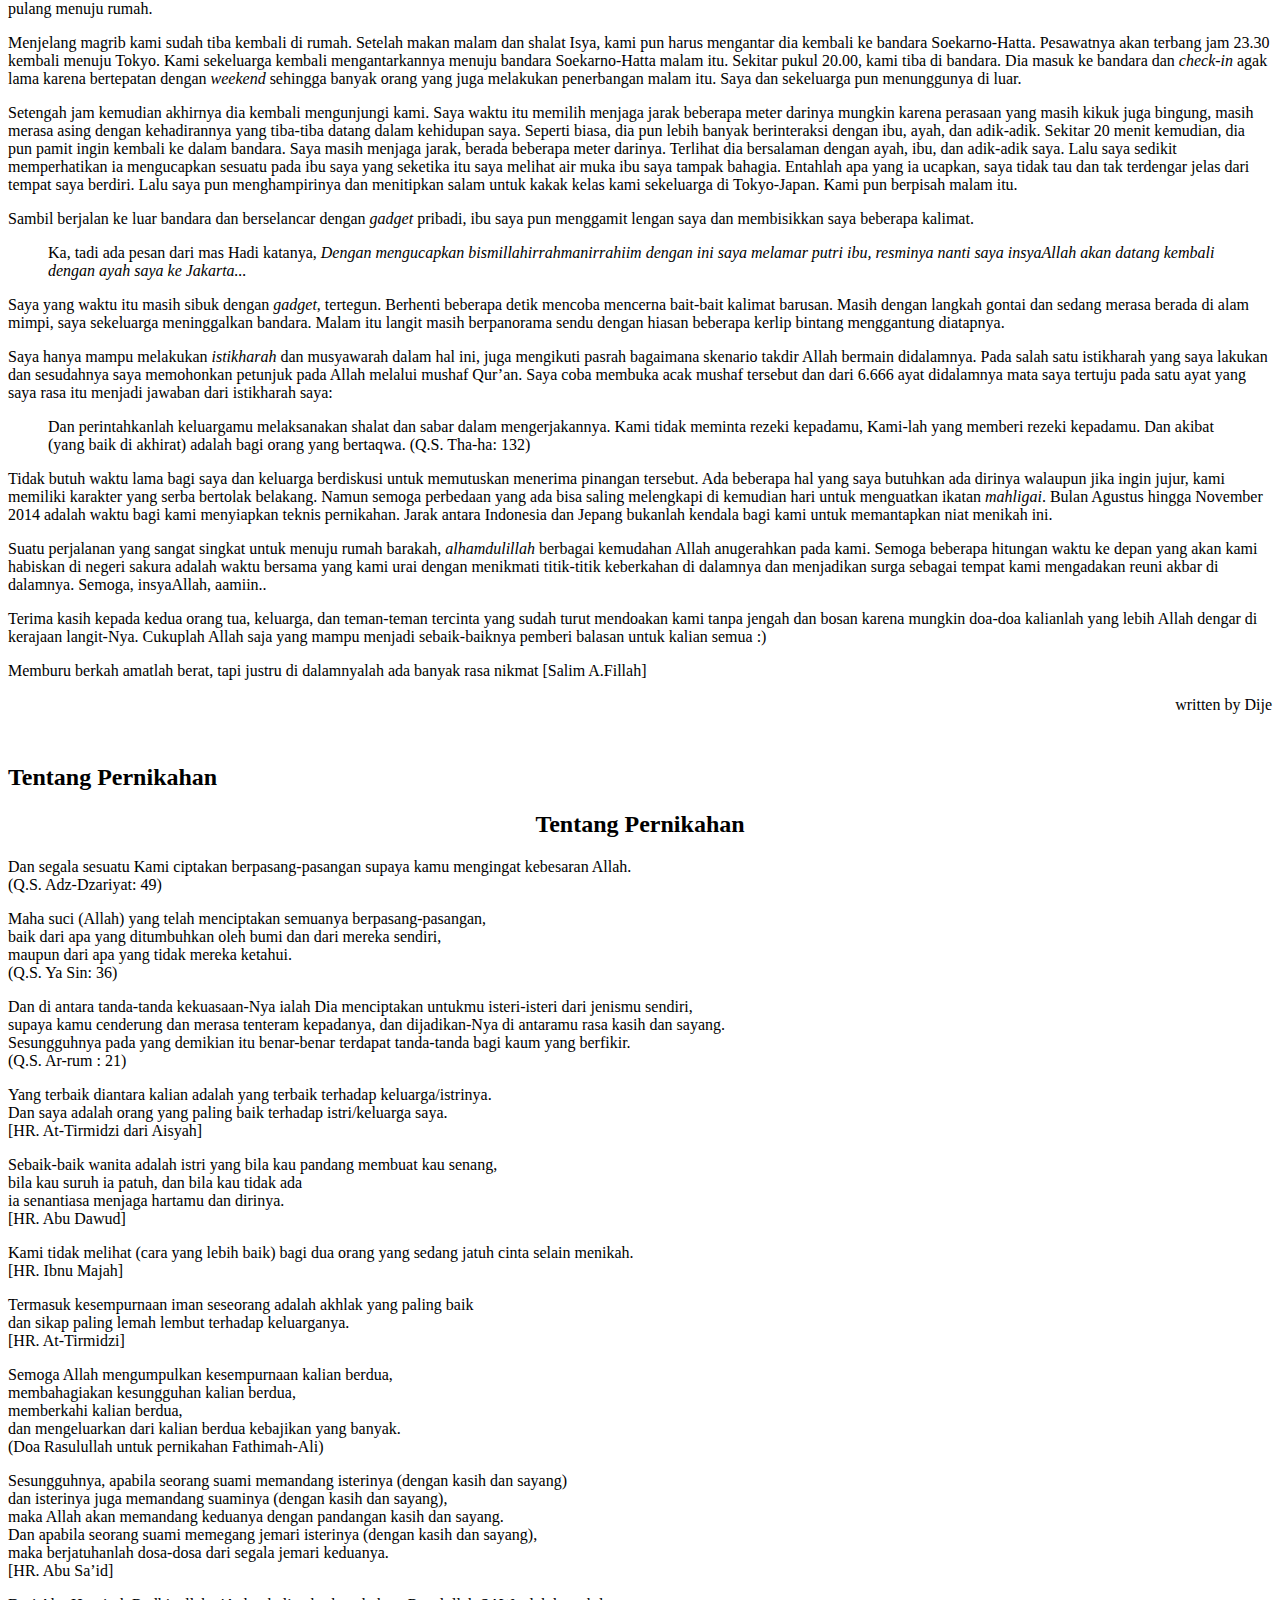
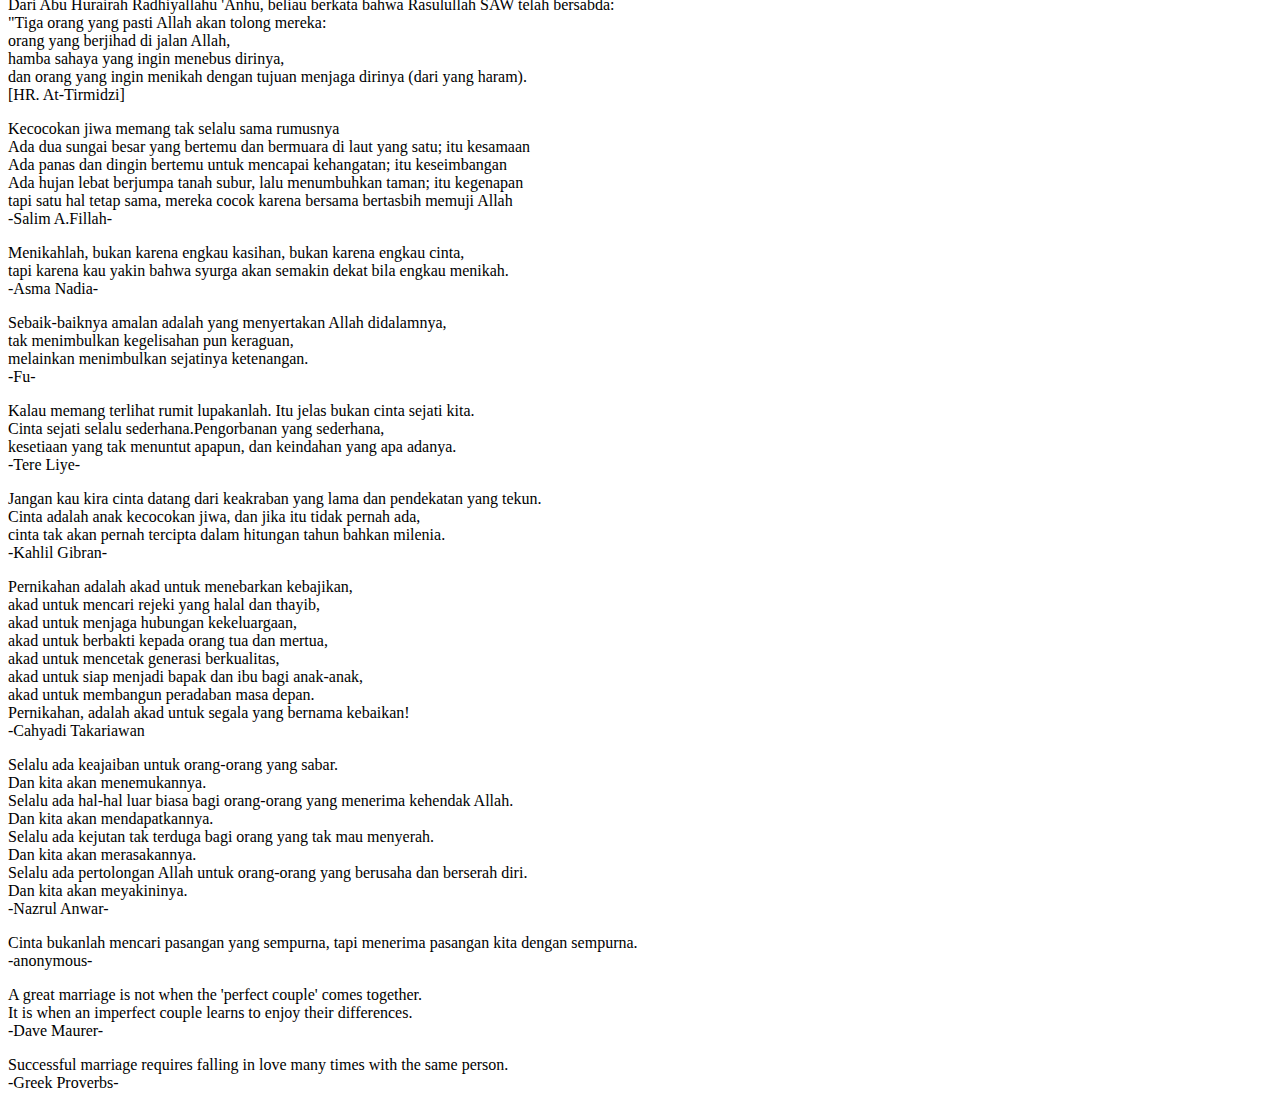
==== commit 42c9b8be: "Update FB comment" ====
--- a/index.html
+++ b/index.html
@@ -14,7 +14,7 @@
         <meta property="fb:admins" content="555372963">
         <meta property="fb:admins" content="1256271306" />
         <!-- Links -->
-        <link rel="stylesheet" type="text/css" href="css/component.css">
+<!--        <link rel="stylesheet" type="text/css" href="css/component.css">-->
 <!--        <link rel="stylesheet" type="text/css" href="css/jquery.fancybox.css" media="screen">-->
         <link rel="shortcut icon" href="images/avatar.png">
         <!-- Java Script -->
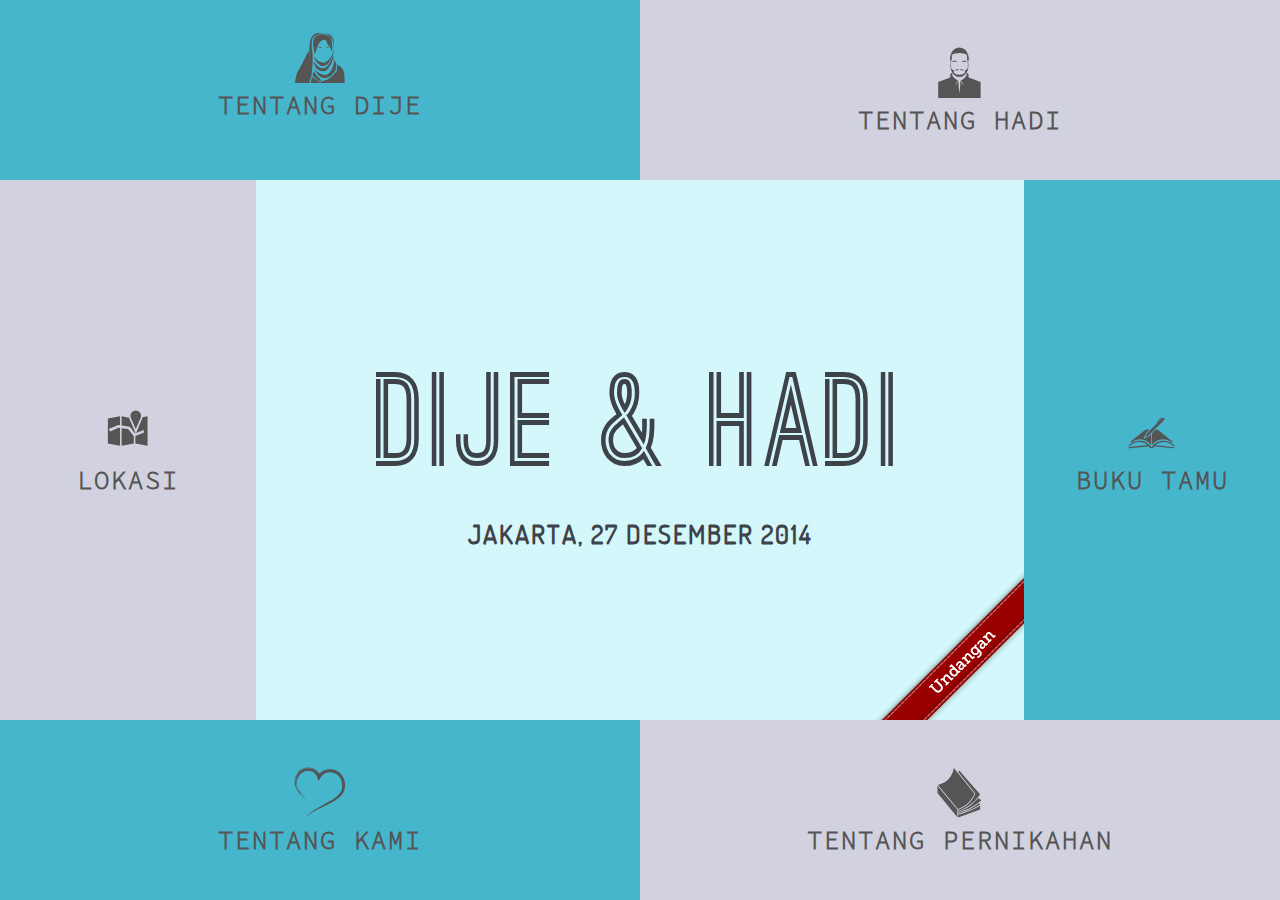
==== commit 65426f09: "Update FB comment" ====
--- a/index.html
+++ b/index.html
@@ -10,17 +10,16 @@
         <meta name="keywords" content="Akhmad Syaikhul Hadi, Djamila Djauhari, akad, nikah, barakallahulakum">
         <meta name="author" content="Akhmad Syaikhul Hadi">
         <!-- FB widget -->
-<!--        <script id="facebook-jssdk" src="//connect.facebook.net/en_US/sdk.js#xfbml=1&amp;version=v2.0"></script>-->
         <meta property="fb:admins" content="555372963">
         <meta property="fb:admins" content="1256271306" />
         <!-- Links -->
-<!--        <link rel="stylesheet" type="text/css" href="css/component.css">-->
-<!--        <link rel="stylesheet" type="text/css" href="css/jquery.fancybox.css" media="screen">-->
+        <link rel="stylesheet" type="text/css" href="css/component.css">
+        <link rel="stylesheet" type="text/css" href="css/jquery.fancybox.css" media="screen">
         <link rel="shortcut icon" href="images/avatar.png">
         <!-- Java Script -->
-<!--        <script type="text/javascript" src="js/jquery.min.js"></script>-->
-<!--        <script type="text/javascript" src="js/jquery.fancybox.pack.js"></script>-->
-<!--		<script type="text/javascript" src="js/modernizr.custom.js"></script>-->
+        <script type="text/javascript" src="js/jquery.min.js"></script>
+        <script type="text/javascript" src="js/jquery.fancybox.pack.js"></script>
+		<script type="text/javascript" src="js/modernizr.custom.js"></script>
         <script type="text/javascript">
             // Fancy Box
             $(document).ready(function() {
